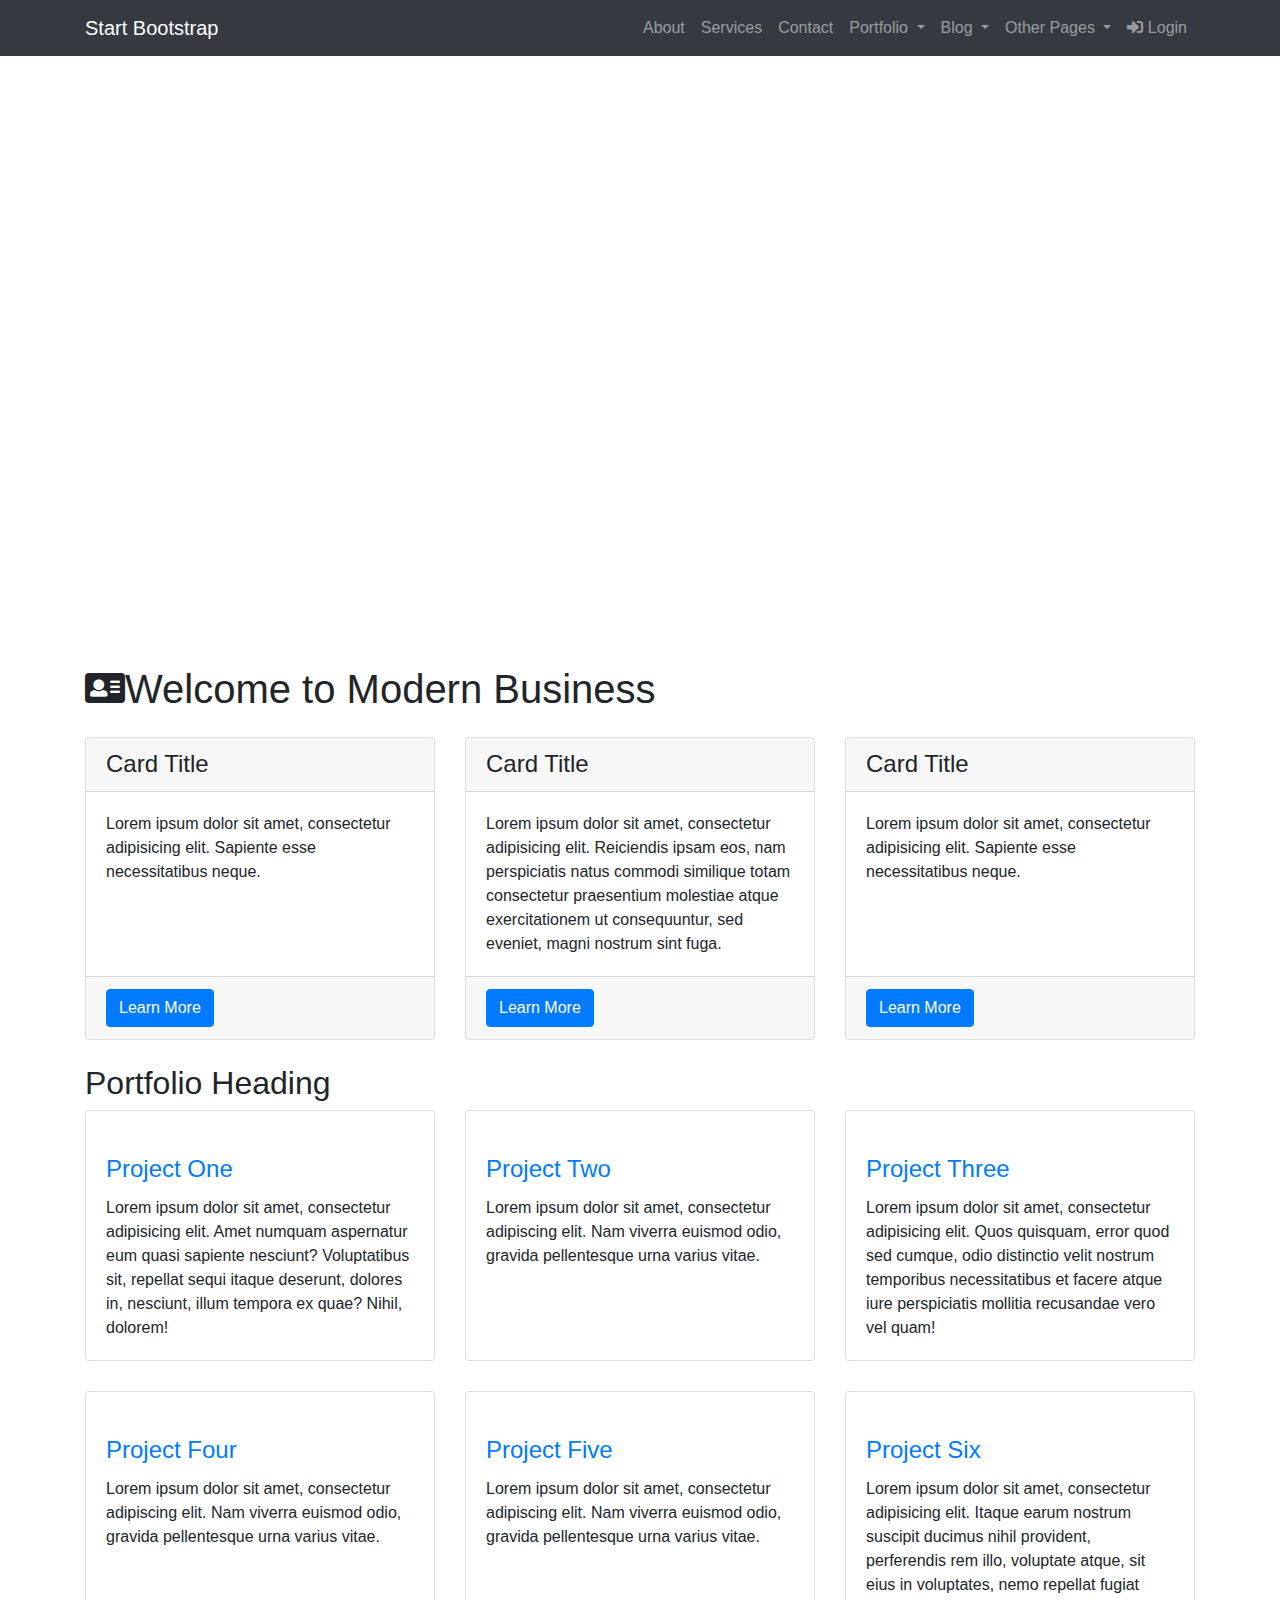
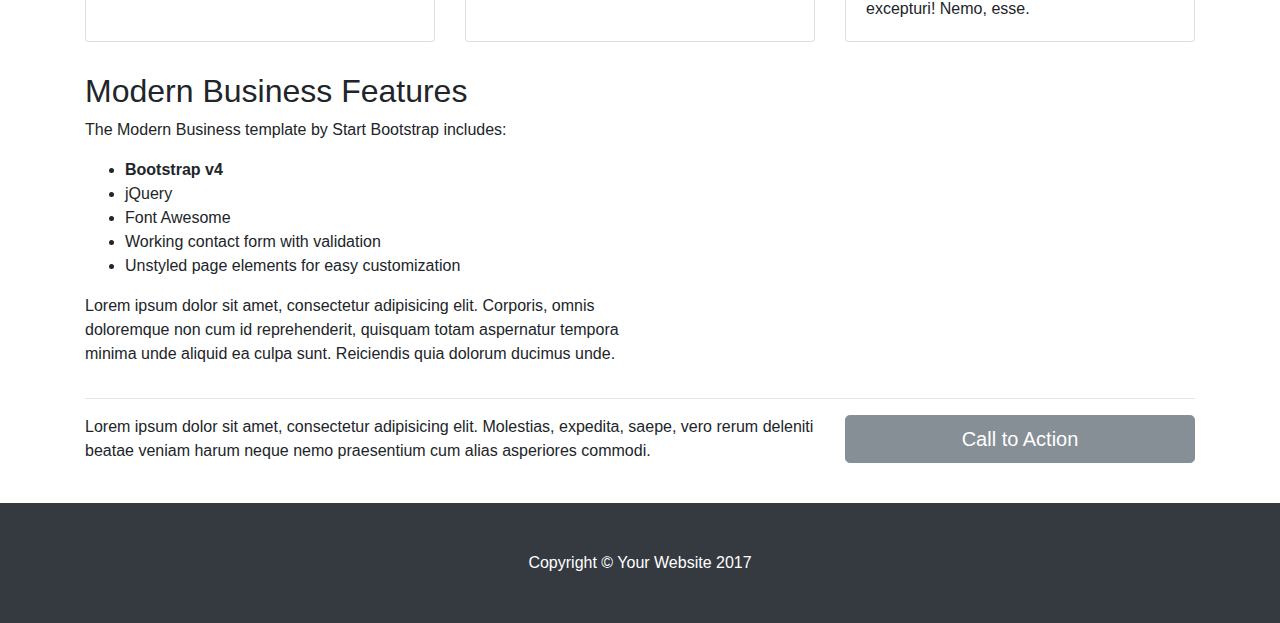
==== index.html @ 9c4f44b7 "primer commit" ====
<!DOCTYPE html>
<html lang="en">

  <head>

    <meta charset="utf-8">
    <meta name="viewport" content="width=device-width, initial-scale=1, shrink-to-fit=no">
    <meta name="description" content="">
    <meta name="author" content="">

    <title>Modern Business - Start Bootstrap Template</title>

    <!-- Bootstrap core CSS -->
    <link href="vendor/bootstrap/css/bootstrap.min.css" rel="stylesheet">
    <link href="vendor/fontawesome/css/fontawesome-all.min.css" rel="stylesheet">
    <!-- Custom styles for this template -->
    <link href="css/modern-business.css" rel="stylesheet">

  </head>

  <body>

    <!-- Navigation -->
    <nav class="navbar fixed-top navbar-expand-lg navbar-dark bg-dark fixed-top">
      <div class="container">
        <a class="navbar-brand" href="index.html">Start Bootstrap </a>
        <button class="navbar-toggler navbar-toggler-right" type="button" data-toggle="collapse" data-target="#navbarResponsive" aria-controls="navbarResponsive" aria-expanded="false" aria-label="Toggle navigation">
          <span class="navbar-toggler-icon"></span>
        </button>
        <div class="collapse navbar-collapse" id="navbarResponsive">
          <ul class="navbar-nav ml-auto">
            <li class="nav-item">
              <a class="nav-link" href="about.html">About</a>
            </li>
            <li class="nav-item">
              <a class="nav-link" href="services.html">Services</a>
            </li>
            <li class="nav-item">
              <a class="nav-link" href="contact.html">Contact</a>
            </li>
            <li class="nav-item dropdown">
              <a class="nav-link dropdown-toggle" href="#" id="navbarDropdownPortfolio" data-toggle="dropdown" aria-haspopup="true" aria-expanded="false">
                Portfolio
              </a>
              <div class="dropdown-menu dropdown-menu-right" aria-labelledby="navbarDropdownPortfolio">
                <a class="dropdown-item" href="portfolio-1-col.html">1 Column Portfolio</a>
                <a class="dropdown-item" href="portfolio-2-col.html">2 Column Portfolio</a>
                <a class="dropdown-item" href="portfolio-3-col.html">3 Column Portfolio</a>
                <a class="dropdown-item" href="portfolio-4-col.html">4 Column Portfolio</a>
                <a class="dropdown-item" href="portfolio-item.html">Single Portfolio Item</a>
              </div>
            </li>
            <li class="nav-item dropdown">
              <a class="nav-link dropdown-toggle" href="#" id="navbarDropdownBlog" data-toggle="dropdown" aria-haspopup="true" aria-expanded="false">
                Blog
              </a>
              <div class="dropdown-menu dropdown-menu-right" aria-labelledby="navbarDropdownBlog">
                <a class="dropdown-item" href="blog-home-1.html">Blog Home 1</a>
                <a class="dropdown-item" href="blog-home-2.html">Blog Home 2</a>
                <a class="dropdown-item" href="blog-post.html">Blog Post</a>
              </div>
            </li>
            <li class="nav-item dropdown">
              <a class="nav-link dropdown-toggle" href="#" id="navbarDropdownBlog" data-toggle="dropdown" aria-haspopup="true" aria-expanded="false">
                Other Pages
              </a>
              <div class="dropdown-menu dropdown-menu-right" aria-labelledby="navbarDropdownBlog">
                <a class="dropdown-item" href="full-width.html">Full Width Page</a>
                <a class="dropdown-item" href="sidebar.html">Sidebar Page</a>
                <a class="dropdown-item" href="faq.html">FAQ</a>
                <a class="dropdown-item" href="404.html">404</a>
                <a class="dropdown-item" href="pricing.html">Pricing Table</a>
              </div>
            </li>
            <li class="nav-item">
              <a class="nav-link" href="login.html" id="login"><i class="fas fa-sign-in-alt"></i>  Login</a>
            </li>
          </ul>
        </div>
      </div>
    </nav>

    <header>
      <div id="carouselExampleIndicators" class="carousel slide" data-ride="carousel">
        <ol class="carousel-indicators">
          <li data-target="#carouselExampleIndicators" data-slide-to="0" class="active"></li>
          <li data-target="#carouselExampleIndicators" data-slide-to="1"></li>
          <li data-target="#carouselExampleIndicators" data-slide-to="2"></li>
        </ol>
        <div class="carousel-inner" role="listbox">
          <!-- Slide One - Set the background image for this slide in the line below -->
          <div class="carousel-item active" style="background-image: url('http://placehold.it/1900x1080')">
            <div class="carousel-caption d-none d-md-block">
              <h3>First Slide</h3>
              <p>This is a description for the first slide.</p>
            </div>
          </div>
          <!-- Slide Two - Set the background image for this slide in the line below -->
          <div class="carousel-item" style="background-image: url('http://placehold.it/1900x1080')">
            <div class="carousel-caption d-none d-md-block">
              <h3>Second Slide</h3>
              <p>This is a description for the second slide.</p>
            </div>
          </div>
          <!-- Slide Three - Set the background image for this slide in the line below -->
          <div class="carousel-item" style="background-image: url('http://placehold.it/1900x1080')">
            <div class="carousel-caption d-none d-md-block">
              <h3>Third Slide</h3>
              <p>This is a description for the third slide.</p>
            </div>
          </div>
        </div>
        <a class="carousel-control-prev" href="#carouselExampleIndicators" role="button" data-slide="prev">
          <span class="carousel-control-prev-icon" aria-hidden="true"></span>
          <span class="sr-only">Previous</span>
        </a>
        <a class="carousel-control-next" href="#carouselExampleIndicators" role="button" data-slide="next">
          <span class="carousel-control-next-icon" aria-hidden="true"></span>
          <span class="sr-only">Next</span>
        </a>
      </div>
    </header>

    <!-- Page Content -->
    <div class="container">

      <h1 class="my-4"><i class="fas fa-address-card"></i></i>Welcome to Modern Business</h1>

      <!-- Marketing Icons Section -->
      <div class="row">
        <div class="col-lg-4 mb-4">
          <div class="card h-100">
            <h4 class="card-header">Card Title</h4>
            <div class="card-body">
              <p class="card-text">Lorem ipsum dolor sit amet, consectetur adipisicing elit. Sapiente esse necessitatibus neque.</p>
            </div>
            <div class="card-footer">
              <a href="#" class="btn btn-primary">Learn More</a>
            </div>
          </div>
        </div>
        <div class="col-lg-4 mb-4">
          <div class="card h-100">
            <h4 class="card-header">Card Title</h4>
            <div class="card-body">
              <p class="card-text">Lorem ipsum dolor sit amet, consectetur adipisicing elit. Reiciendis ipsam eos, nam perspiciatis natus commodi similique totam consectetur praesentium molestiae atque exercitationem ut consequuntur, sed eveniet, magni nostrum sint fuga.</p>
            </div>
            <div class="card-footer">
              <a href="#" class="btn btn-primary">Learn More</a>
            </div>
          </div>
        </div>
        <div class="col-lg-4 mb-4">
          <div class="card h-100">
            <h4 class="card-header">Card Title</h4>
            <div class="card-body">
              <p class="card-text">Lorem ipsum dolor sit amet, consectetur adipisicing elit. Sapiente esse necessitatibus neque.</p>
            </div>
            <div class="card-footer">
              <a href="#" class="btn btn-primary">Learn More</a>
            </div>
          </div>
        </div>
      </div>
      <!-- /.row -->

      <!-- Portfolio Section -->
      <h2>Portfolio Heading</h2>

      <div class="row">
        <div class="col-lg-4 col-sm-6 portfolio-item">
          <div class="card h-100">
            <a href="#"><img class="card-img-top" src="http://placehold.it/700x400" alt=""></a>
            <div class="card-body">
              <h4 class="card-title">
                <a href="#">Project One</a>
              </h4>
              <p class="card-text">Lorem ipsum dolor sit amet, consectetur adipisicing elit. Amet numquam aspernatur eum quasi sapiente nesciunt? Voluptatibus sit, repellat sequi itaque deserunt, dolores in, nesciunt, illum tempora ex quae? Nihil, dolorem!</p>
            </div>
          </div>
        </div>
        <div class="col-lg-4 col-sm-6 portfolio-item">
          <div class="card h-100">
            <a href="#"><img class="card-img-top" src="http://placehold.it/700x400" alt=""></a>
            <div class="card-body">
              <h4 class="card-title">
                <a href="#">Project Two</a>
              </h4>
              <p class="card-text">Lorem ipsum dolor sit amet, consectetur adipiscing elit. Nam viverra euismod odio, gravida pellentesque urna varius vitae.</p>
            </div>
          </div>
        </div>
        <div class="col-lg-4 col-sm-6 portfolio-item">
          <div class="card h-100">
            <a href="#"><img class="card-img-top" src="http://placehold.it/700x400" alt=""></a>
            <div class="card-body">
              <h4 class="card-title">
                <a href="#">Project Three</a>
              </h4>
              <p class="card-text">Lorem ipsum dolor sit amet, consectetur adipisicing elit. Quos quisquam, error quod sed cumque, odio distinctio velit nostrum temporibus necessitatibus et facere atque iure perspiciatis mollitia recusandae vero vel quam!</p>
            </div>
          </div>
        </div>
        <div class="col-lg-4 col-sm-6 portfolio-item">
          <div class="card h-100">
            <a href="#"><img class="card-img-top" src="http://placehold.it/700x400" alt=""></a>
            <div class="card-body">
              <h4 class="card-title">
                <a href="#">Project Four</a>
              </h4>
              <p class="card-text">Lorem ipsum dolor sit amet, consectetur adipiscing elit. Nam viverra euismod odio, gravida pellentesque urna varius vitae.</p>
            </div>
          </div>
        </div>
        <div class="col-lg-4 col-sm-6 portfolio-item">
          <div class="card h-100">
            <a href="#"><img class="card-img-top" src="http://placehold.it/700x400" alt=""></a>
            <div class="card-body">
              <h4 class="card-title">
                <a href="#">Project Five</a>
              </h4>
              <p class="card-text">Lorem ipsum dolor sit amet, consectetur adipiscing elit. Nam viverra euismod odio, gravida pellentesque urna varius vitae.</p>
            </div>
          </div>
        </div>
        <div class="col-lg-4 col-sm-6 portfolio-item">
          <div class="card h-100">
            <a href="#"><img class="card-img-top" src="http://placehold.it/700x400" alt=""></a>
            <div class="card-body">
              <h4 class="card-title">
                <a href="#">Project Six</a>
              </h4>
              <p class="card-text">Lorem ipsum dolor sit amet, consectetur adipisicing elit. Itaque earum nostrum suscipit ducimus nihil provident, perferendis rem illo, voluptate atque, sit eius in voluptates, nemo repellat fugiat excepturi! Nemo, esse.</p>
            </div>
          </div>
        </div>
      </div>
      <!-- /.row -->

      <!-- Features Section -->
      <div class="row">
        <div class="col-lg-6">
          <h2>Modern Business Features</h2>
          <p>The Modern Business template by Start Bootstrap includes:</p>
          <ul>
            <li>
              <strong>Bootstrap v4</strong>
            </li>
            <li>jQuery</li>
            <li>Font Awesome</li>
            <li>Working contact form with validation</li>
            <li>Unstyled page elements for easy customization</li>
          </ul>
          <p>Lorem ipsum dolor sit amet, consectetur adipisicing elit. Corporis, omnis doloremque non cum id reprehenderit, quisquam totam aspernatur tempora minima unde aliquid ea culpa sunt. Reiciendis quia dolorum ducimus unde.</p>
        </div>
        <div class="col-lg-6">
          <img class="img-fluid rounded" src="http://placehold.it/700x450" alt="">
        </div>
      </div>
      <!-- /.row -->

      <hr>

      <!-- Call to Action Section -->
      <div class="row mb-4">
        <div class="col-md-8">
          <p>Lorem ipsum dolor sit amet, consectetur adipisicing elit. Molestias, expedita, saepe, vero rerum deleniti beatae veniam harum neque nemo praesentium cum alias asperiores commodi.</p>
        </div>
        <div class="col-md-4">
          <a class="btn btn-lg btn-secondary btn-block" href="#">Call to Action</a>
        </div>
      </div>

    </div>
    <!-- /.container -->

    <!-- Footer -->
    <footer class="py-5 bg-dark">
      <div class="container">
        <p class="m-0 text-center text-white">Copyright &copy; Your Website 2017</p>
      </div>
      <!-- /.container -->
    </footer>

    <!-- Bootstrap core JavaScript -->
    <script src="vendor/jquery/jquery.min.js"></script>
    <script src="vendor/bootstrap/js/bootstrap.bundle.min.js"></script>
    <script src="js/index.js"></script>
    <script src="js/usuario_controller.js"></script>
  </body>

</html>
---- css/modern-business.css ----
/*!
 * Start Bootstrap - Modern Business (https://startbootstrap.com/template-overviews/modern-business)
 * Copyright 2013-2017 Start Bootstrap
 * Licensed under MIT (https://github.com/BlackrockDigital/startbootstrap-logomodern-business-nav/blob/master/LICENSE)
 */

body {
  padding-top: 54px;
}

@media (min-width: 992px) {
  body {
    padding-top: 56px;
  }
}

.carousel-item {
  height: 65vh;
  min-height: 300px;
  background: no-repeat center center scroll;
  -webkit-background-size: cover;
  -moz-background-size: cover;
  -o-background-size: cover;
  background-size: cover;
}

.portfolio-item {
  margin-bottom: 30px;
}
.rojo{
  color: red;
}

.verde{
  color: green;
}
#listaUsuarios{
text-align: center;
}

.block{
  cursor: pointer;
}
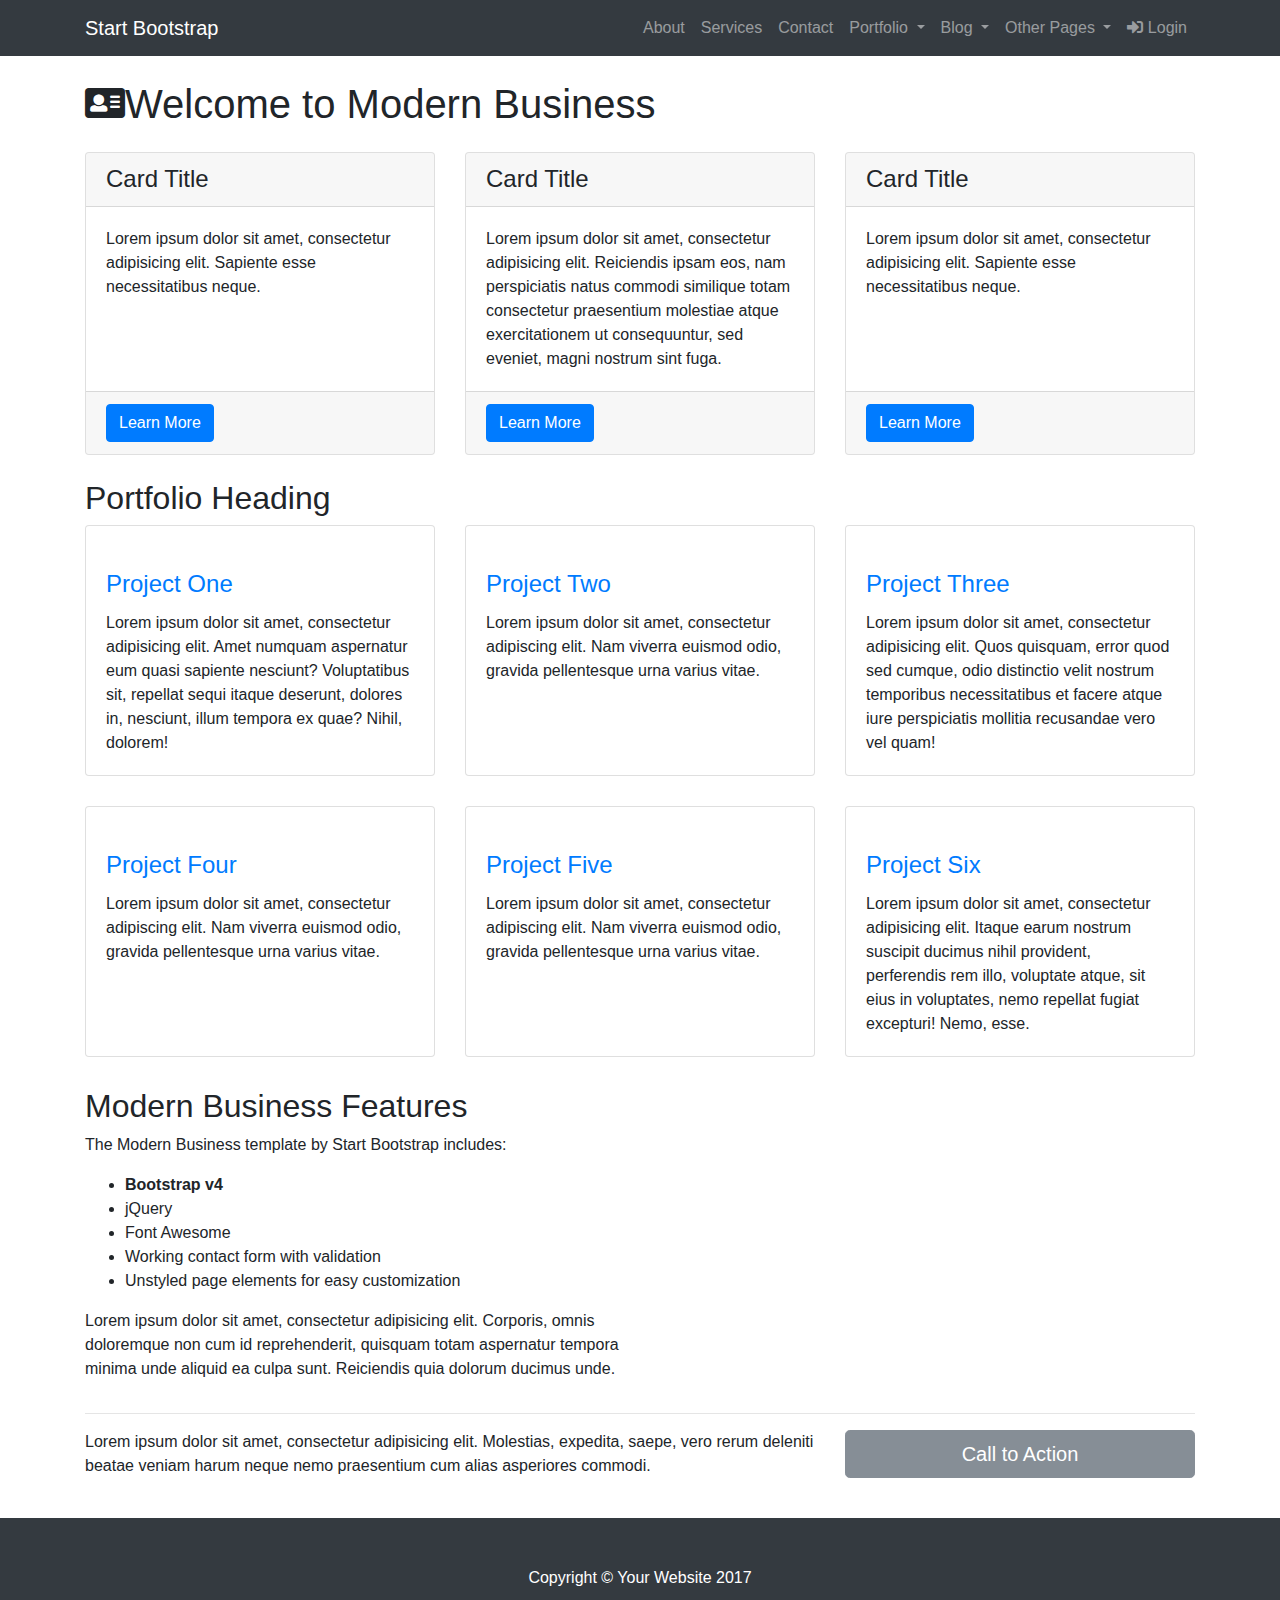
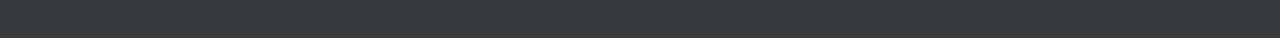
==== commit fd79ac24: "avance" ====
--- a/index.html
+++ b/index.html
@@ -83,40 +83,18 @@
     <header>
       <div id="carouselExampleIndicators" class="carousel slide" data-ride="carousel">
         <ol class="carousel-indicators">
-          <li data-target="#carouselExampleIndicators" data-slide-to="0" class="active"></li>
-          <li data-target="#carouselExampleIndicators" data-slide-to="1"></li>
-          <li data-target="#carouselExampleIndicators" data-slide-to="2"></li>
+          
         </ol>
         <div class="carousel-inner" role="listbox">
-          <!-- Slide One - Set the background image for this slide in the line below -->
-          <div class="carousel-item active" style="background-image: url('http://placehold.it/1900x1080')">
-            <div class="carousel-caption d-none d-md-block">
-              <h3>First Slide</h3>
-              <p>This is a description for the first slide.</p>
-            </div>
-          </div>
-          <!-- Slide Two - Set the background image for this slide in the line below -->
-          <div class="carousel-item" style="background-image: url('http://placehold.it/1900x1080')">
-            <div class="carousel-caption d-none d-md-block">
-              <h3>Second Slide</h3>
-              <p>This is a description for the second slide.</p>
-            </div>
-          </div>
-          <!-- Slide Three - Set the background image for this slide in the line below -->
-          <div class="carousel-item" style="background-image: url('http://placehold.it/1900x1080')">
-            <div class="carousel-caption d-none d-md-block">
-              <h3>Third Slide</h3>
-              <p>This is a description for the third slide.</p>
-            </div>
-          </div>
+          
         </div>
         <a class="carousel-control-prev" href="#carouselExampleIndicators" role="button" data-slide="prev">
           <span class="carousel-control-prev-icon" aria-hidden="true"></span>
-          <span class="sr-only">Previous</span>
+          <span class="sr-only">Anterior</span>
         </a>
         <a class="carousel-control-next" href="#carouselExampleIndicators" role="button" data-slide="next">
           <span class="carousel-control-next-icon" aria-hidden="true"></span>
-          <span class="sr-only">Next</span>
+          <span class="sr-only">Siguiente</span>
         </a>
       </div>
     </header>
@@ -285,6 +263,7 @@
     <!-- Bootstrap core JavaScript -->
     <script src="vendor/jquery/jquery.min.js"></script>
     <script src="vendor/bootstrap/js/bootstrap.bundle.min.js"></script>
+    <script src="js/producto_controller.js"></script>
     <script src="js/index.js"></script>
     <script src="js/usuario_controller.js"></script>
   </body>
--- a/css/modern-business.css
+++ b/css/modern-business.css
@@ -40,4 +40,31 @@
 
 .block{
   cursor: pointer;
+}
+
+.pagination li a{
+  cursor: pointer;
+}
+
+.center{
+  text-align: center;
+}
+
+.azul{
+  color: blue;
+}
+.caracteristica{
+  width: 95%;
+}
+
+.precioSinOferta{
+  text-decoration: line-through;
+}
+.precioConOferta{
+  color: red;
+  font-size: 1.6em;
+}
+
+.amarillo{
+  color: yellow;
 }